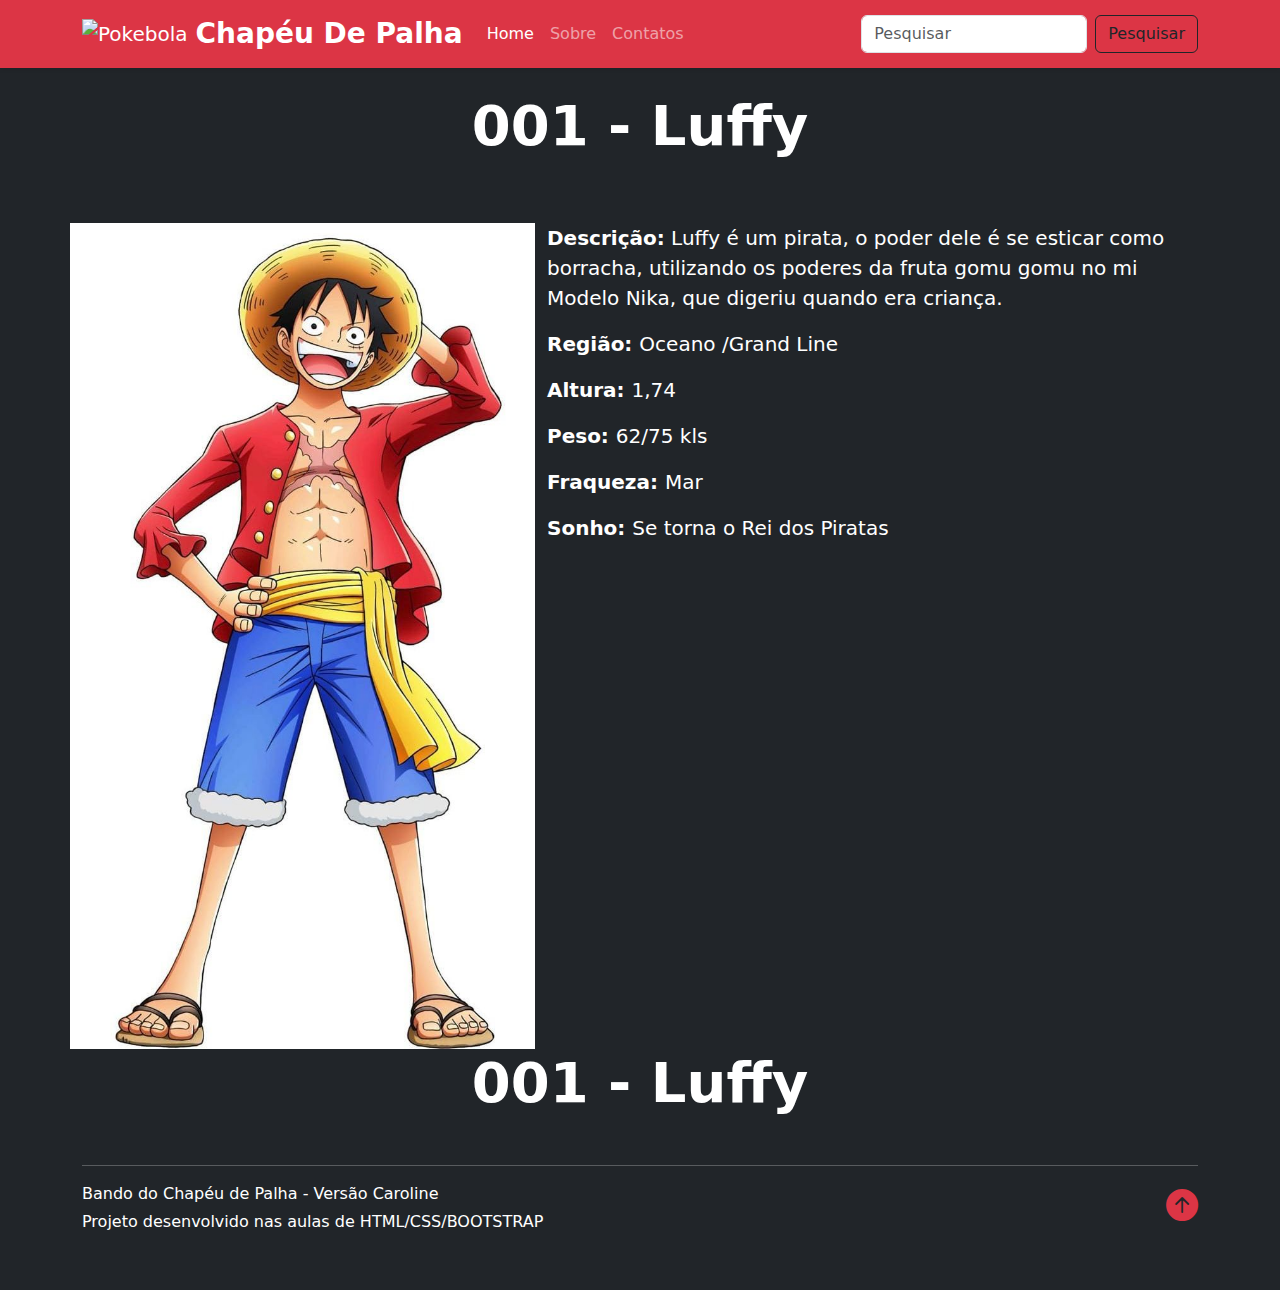
==== Luffy.html @ 9c753f0f "Chapéu de palha" ====
<!DOCTYPE html>
<html lang="pt-br">

<head>
    <meta charset="UTF-8">
    <meta name="viewport" content="width=device-width, initial-scale=1.0">
    <title>Chapéu De Palha - Luffy</title>


    <link rel="shortcut icon" href="img/favicons/favicon.ico" type="image/x-icon">

    <link rel="stylesheet" href="	https://cdn.jsdelivr.net/npm/bootstrap@5.3.3/dist/css/bootstrap.min.css">
    <link rel="stylesheet" href="css/site.css">
</head>

<body class="min-vh-100 bg-dark">
    <header>
        <nav class="navbar navbar-expand-lg navbar navbar-dark bg-danger shadow-sm">
            <div class="container ">
                <a href="index.html" class="navbar-brand d-flex align-items-center">
                    <img src="img/favicons/favicon-32x32.png" alt="Pokebola" class="me-2">
                    <strong class="fs-3">Chapéu De Palha</strong>
                </a>
                <button class="navbar-toggler" type="button" data-bs-toggle="collapse"
                    data-bs-target="#navbarSupportedContent" aria-controls="navbarSupportedContent"
                    aria-expanded="false" aria-label="Toggle navigation">
                    <span class="navbar-toggler-icon"></span>
                </button>
                <div class="collapse navbar-collapse" id="navbarSupportedContent">
                    <ul class="navbar-nav me-auto mb-2 mb-lg-0">
                        <li class="nav-item">
                            <a class="nav-link active" aria-current="page" href="index.html">Home</a>
                        </li>
                        <li class="nav-item">
                            <a class="nav-link" href="#">Sobre</a>
                        </li>
                        <li class="nav-item">
                            <a class="nav-link" href="#">Contatos</a>
                        </li>
                    </ul>
                    <form class="d-flex" role="search">
                        <input class="form-control me-2" type="search" placeholder="Pesquisar" aria-label="Search">
                        <button class="btn btn-outline-dark" type="submit">Pesquisar</button>
                    </form>
                </div>
            </div>
        </nav>
    </header>

    <main>
        <div class="container text-white pt-4">
            <div class="row">
                <div class="col text-center">
                    <h1 class="display-4 text-white fw-bold">
                        001 - Luffy
                    </h1>
                    <div class="my-3">
                    </div>
                </div>
                <div class="row mt-5">
                    <div class="col-lg-5 p-0">
                        <img src="img/001 - luffy.jpg" alt="Luffy" class="img-fluid">
                    </div>
                    <div class="col lg-7 fs-5">
                        <p class="mb-3">
                            <b>Descrição:</b> Luffy é um pirata, o poder dele é se esticar como
                            borracha, utilizando os poderes da fruta gomu gomu no mi Modelo Nika,
                            que digeriu quando era criança.
                        </p>
                        <p class="mb-3">
                            <b>Região: </b>Oceano /Grand Line
                        </p>
                        <p class="mb-3">
                            <b>Altura: </b> 1,74
                        </p>
                        <p class="mb-3">
                            <b>Peso: </b> 62/75 kls
                        </p>
                        <p class="mb-3">
                            <b>Fraqueza: </b> Mar
                        </p>
                        <p class="mb-3">
                            <b>Sonho: </b> Se torna o Rei dos Piratas 
                        </p>
                        </button>
                    </div>
                </div>
            </div>
            <div class="row">
                <div class="col text-center">
                    <h1 class="display-4 text-white fw-bold">
                        001 - Luffy
                    </h1>
                    <div class="my-3">
                    </div>
                </div>


            </div>
    </main>

    <footer class="py-3">
        <div class="container text-white">
            <hr>
            <p class="float-end">
                <a href="#">
                    <i class="bi bi-arrow-up-circle-fill text-danger fs-2"></i>
                </a>
            </p>
            <p class="mb-1">Bando do Chapéu de Palha - Versão Caroline</p>
            <p>Projeto desenvolvido nas aulas de HTML/CSS/BOOTSTRAP</p>
        </div>
    </footer>
    <script src="https://cdn.jsdelivr.net/npm/bootstrap@5.3.3/dist/js/bootstrap.bundle.min.js"></script>
</body>

</html>170,170,153
---- css/site.css ----
@import url("https://cdn.jsdelivr.net/npm/bootstrap-icons@1.11.3/font/bootstrap-icons.min.css");

.btn-Aço {
    background-color: #aab
}

.btn-Água{
    background-color: #39f;
}

.btn-Dragão{
    background-color: #76e;
}

.btn-Elétrico {
    background-color: #fc3;
}

.btn-Fada{
    background-color: #e9e;
}

.btn-Fantasma{
    background-color: #66b;
}

.btn-Fogo{
    background-color: #f42;
}

.btn-Gelo{
    background-color: #6cf;
}

.btn-Inseto{
    background-color: #ab6;
}

.btn-Lutador{
    background-color: #b54;
}

.btn-Normal{
    background-color: #aa9;
}

.btn-Pedra{
    background-color: #ba6;
}

.btn-Planta{
    background-color: #7c5;
}

.btn-Psíquico{
    background-color: #f59;
}

.btn-Sombrio{
    background-color: #754;
}

.btn-Terrestre{
    background-color: #db5;
}

.btn-Venenoso{
    background-color: #a59;
}

.btn-Voador{
    background-color: #89f;
}

.card:hover{
    transform: scale(1.06);
    transition: 0.6s;
    z-index: 100;
    cursor: pointer;
}
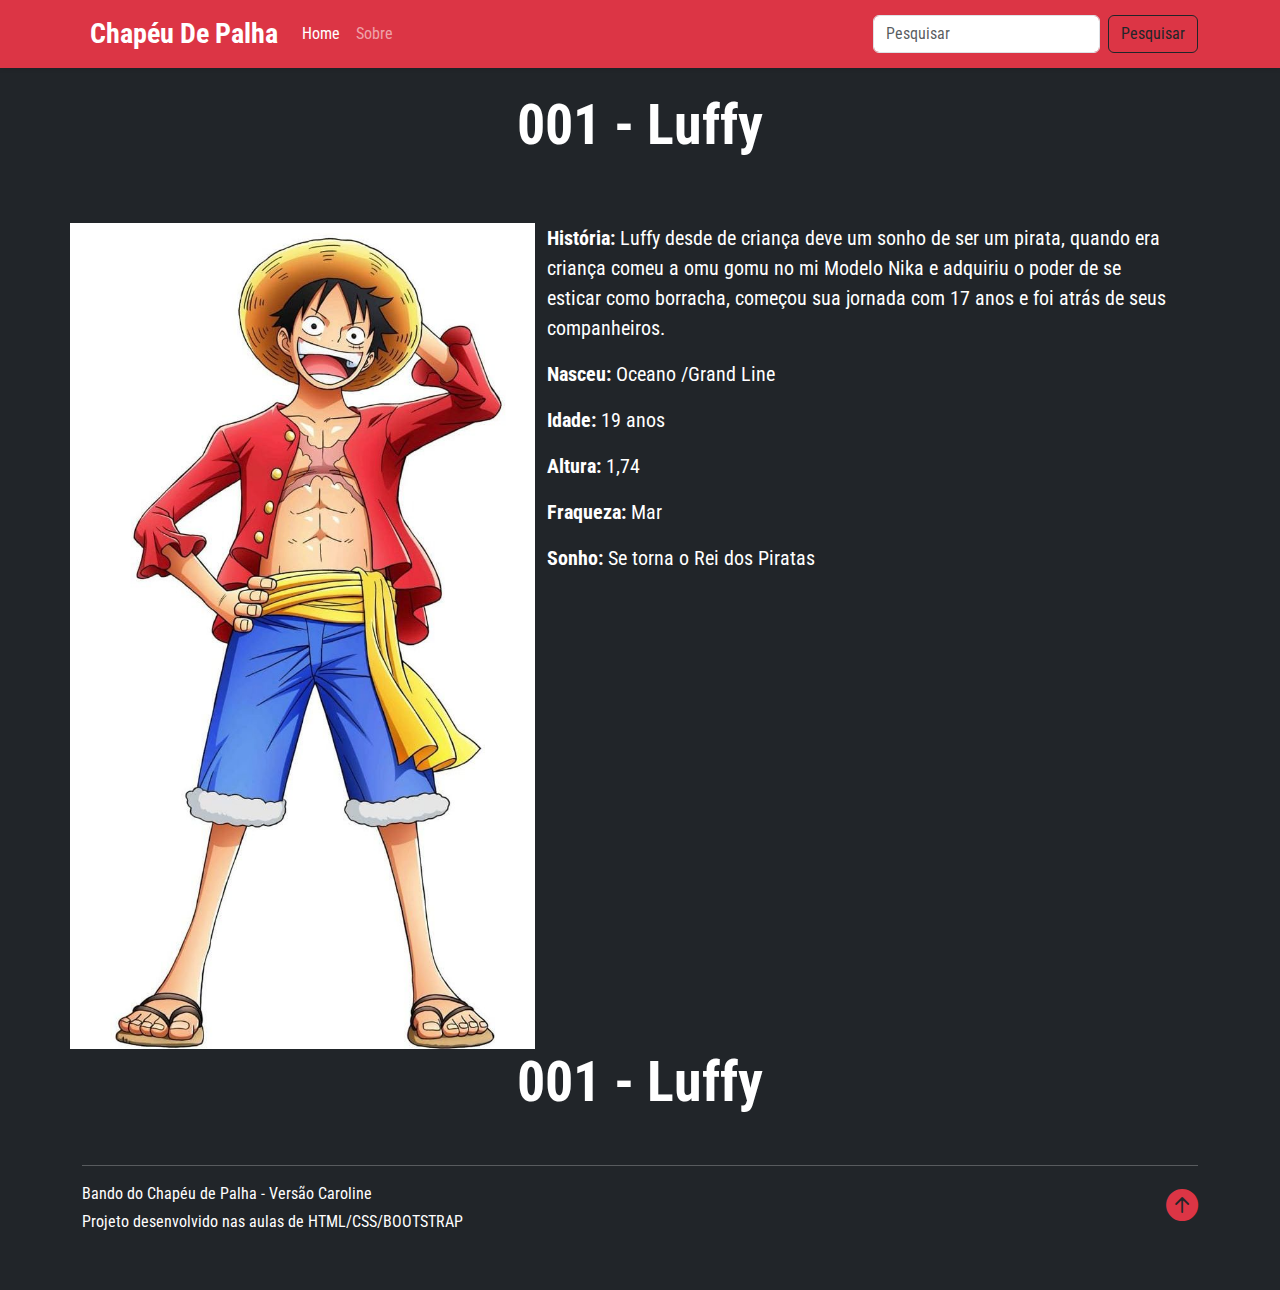
==== commit 4eb19587: "Chapeu de palha" ====
--- a/Luffy.html
+++ b/Luffy.html
@@ -18,7 +18,7 @@
         <nav class="navbar navbar-expand-lg navbar navbar-dark bg-danger shadow-sm">
             <div class="container ">
                 <a href="index.html" class="navbar-brand d-flex align-items-center">
-                    <img src="img/favicons/favicon-32x32.png" alt="Pokebola" class="me-2">
+                    <img src="" alt="" class="me-2">
                     <strong class="fs-3">Chapéu De Palha</strong>
                 </a>
                 <button class="navbar-toggler" type="button" data-bs-toggle="collapse"
@@ -33,9 +33,6 @@
                         </li>
                         <li class="nav-item">
                             <a class="nav-link" href="#">Sobre</a>
-                        </li>
-                        <li class="nav-item">
-                            <a class="nav-link" href="#">Contatos</a>
                         </li>
                     </ul>
                     <form class="d-flex" role="search">
@@ -63,18 +60,18 @@
                     </div>
                     <div class="col lg-7 fs-5">
                         <p class="mb-3">
-                            <b>Descrição:</b> Luffy é um pirata, o poder dele é se esticar como
-                            borracha, utilizando os poderes da fruta gomu gomu no mi Modelo Nika,
-                            que digeriu quando era criança.
+                            <b>História:</b> Luffy desde de criança deve um sonho de ser um pirata, quando era criança comeu a omu gomu 
+                            no mi Modelo Nika e adquiriu o poder de se esticar como borracha, começou sua jornada com 17 anos e foi atrás
+                            de seus companheiros.
                         </p>
                         <p class="mb-3">
-                            <b>Região: </b>Oceano /Grand Line
+                            <b>Nasceu: </b>Oceano /Grand Line
+                        </p>
+                        <p class="mb-3">
+                            <b>Idade: </b> 19 anos
                         </p>
                         <p class="mb-3">
                             <b>Altura: </b> 1,74
-                        </p>
-                        <p class="mb-3">
-                            <b>Peso: </b> 62/75 kls
                         </p>
                         <p class="mb-3">
                             <b>Fraqueza: </b> Mar
--- a/css/site.css
+++ b/css/site.css
@@ -1,4 +1,8 @@
 @import url("https://cdn.jsdelivr.net/npm/bootstrap-icons@1.11.3/font/bootstrap-icons.min.css");
+@import url('https://fonts.googleapis.com/css2?family=Roboto+Condensed:ital,wght@0,100..900;1,100..900&display=swap');
+body{
+    font-family: "Roboto Condensed", sans-serif;
+}
 
 .btn-Aço {
     background-color: #aab
@@ -77,4 +81,9 @@
     transition: 0.6s;
     z-index: 100;
     cursor: pointer;
+}
+
+.logo {
+    height: 100px;
+    width: 300px;
 }